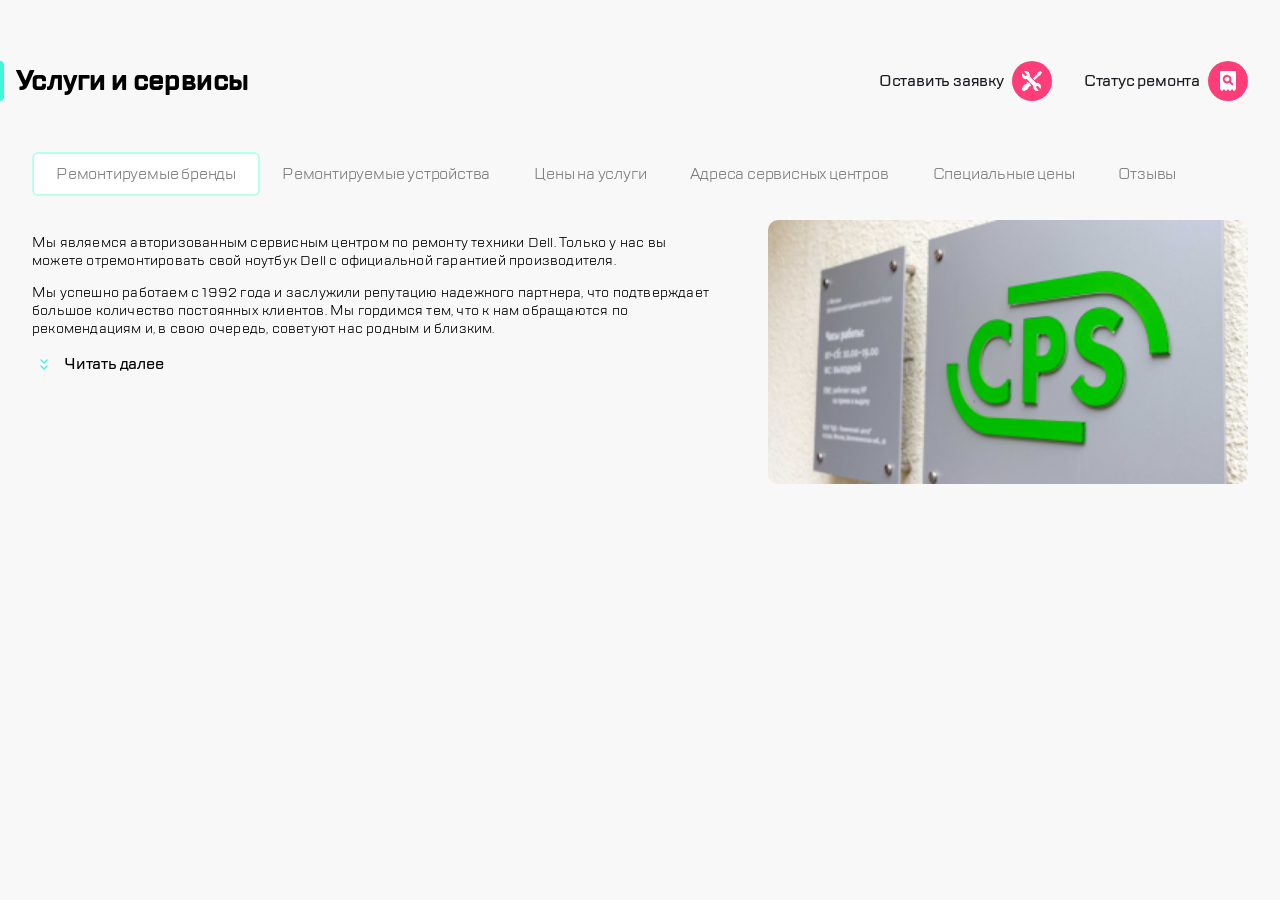
==== index.html @ 4cd9f76d "Update index.html пытаюсь сделать чтобы картинки работали" ====
<!DOCTYPE html>
<html lang="ru">
<head>
    <meta charset="UTF-8">
    <meta name="viewport" content="width=device-width, initial-scale=1.0">
    <link rel="stylesheet" href="style.css">
    <title>Центр по ремонту техники</title>
</head>
<body>
    <header>
        <nav class="header">
            <div header__block>
                <a href="#" class="header__icon"><img src="/header/burger.svg"></a>
                <img class="header__icon header__icon--768" src="/header/768/divider.svg">
                <img class="header__icon logo" src="/header/logo.svg">
                
            </div>
            <div header__block>
                <img src="/header/768/call.svg"  class="header__icon header__icon--768">
                <img src="/header/768/chat.svg" class="header__icon header__icon--768">
                <img src="/header/768/profile.svg" class="header__icon header__icon--768">
                <img class="header__icon divider-mob" src="/header/divider.svg">
                <a href="#" class="header__icon repair"><img src="/header/repair.svg"></a>
                <a href="#" class="header__icon checkstatus"><img src="/header/checkstatus.svg"></a>
            </div>
        </nav>
    </header>
        <main>
            <div class="title">
                <div class="title__block">
                    <img src="/main/highlight.svg">
                    <h1>Услуги и сервисы</h1>
                </div>
                <div class="title__block title__block--1120">
                    <a href="#" class="title__link">Оставить заявку<img src="/main/title1120/repair.svg"></a>
                    <a href="#" class="title__link">Статус ремонта<img src="/main/title1120/checkstatus.svg"></a>
                </div>
            </div>
            <div class="menu">
                <button class="menu__link menu__link--active">Ремонтируемые бренды</button>
                <button href="" class="menu__link">Ремонтируемые устройства</button>
                <button href="" class="menu__link">Цены на услуги</button>
                 <button href="" class="menu__link">Адреса сервисных центров</button>
                <button href="" class="menu__link">Специальные цены</button>
                <button href="" class="menu__link">Отзывы</button>
            </div>
            <section class="about">
            <div class="about__block">
                <p>Мы являемся авторизованным сервисным центром по ремонту техники Dell. Только у нас вы можете отремонтировать свой ноутбук Dell с официальной гарантией производителя.</p>
                <p class="about__text--768">Мы успешно работаем с 1992 года и заслужили репутацию надежного партнера<span class="about__text--1120">, что подтверждает большое количество постоянных клиентов. Мы гордимся тем, что к нам обращаются по рекомендациям и, в свою очередь, советуют нас родным и близким.</span></p>
                <button class="button button--button-icon" value="Читать далее">
                    <img src="/main/expand.svg">
                    Читать далее
                </button>
            </div>
                <img class="photo" src="/main/Picture Copy.png">
                
            </section>
            
        </main>
    
</body>
</html>
---- style.css ----
body {
    margin: 0;
    background-color: #F8F8F8;
}

@font-face {
    font-family: 'TT Lakes';
    src: url('TTLakes-Italic.eot');
    src: local('TT Lakes Italic'), local('TTLakes-Italic'),
        url('TTLakes-Italic.eot?#iefix') format('embedded-opentype'),
        url('TTLakes-Italic.woff') format('woff'),
        url('TTLakes-Italic.ttf') format('truetype');
    font-weight: normal;
    font-style: italic;
}

@font-face {
    font-family: 'TT Lakes Condensed';
    src: url('TTLakesCondensed-ExtraLight.eot');
    src: local('TT Lakes Condensed ExtraLight'), local('TTLakesCondensed-ExtraLight'),
        url('TTLakesCondensed-ExtraLight.eot?#iefix') format('embedded-opentype'),
        url('TTLakesCondensed-ExtraLight.woff') format('woff'),
        url('TTLakesCondensed-ExtraLight.ttf') format('truetype');
    font-weight: 200;
    font-style: normal;
}

@font-face {
    font-family: 'TT Lakes Compressed';
    src: url('TTLakesCompressed-Regular.eot');
    src: local('TT Lakes Compressed Regular'), local('TTLakesCompressed-Regular'),
        url('TTLakesCompressed-Regular.eot?#iefix') format('embedded-opentype'),
        url('TTLakesCompressed-Regular.woff') format('woff'),
        url('TTLakesCompressed-Regular.ttf') format('truetype');
    font-weight: normal;
    font-style: normal;
}

@font-face {
    font-family: 'TT Lakes Compressed';
    src: url('TTLakesCompressed-ThinItalic.eot');
    src: local('TT Lakes Compressed Thin Italic'), local('TTLakesCompressed-ThinItalic'),
        url('TTLakesCompressed-ThinItalic.eot?#iefix') format('embedded-opentype'),
        url('TTLakesCompressed-ThinItalic.woff') format('woff'),
        url('TTLakesCompressed-ThinItalic.ttf') format('truetype');
    font-weight: 100;
    font-style: italic;
}

@font-face {
    font-family: 'TT Lakes Condensed';
    src: url('TTLakesCondensed-Medium.eot');
    src: local('TT Lakes Condensed Medium'), local('TTLakesCondensed-Medium'),
        url('TTLakesCondensed-Medium.eot?#iefix') format('embedded-opentype'),
        url('TTLakesCondensed-Medium.woff') format('woff'),
        url('TTLakesCondensed-Medium.ttf') format('truetype');
    font-weight: 500;
    font-style: normal;
}

@font-face {
    font-family: 'TT Lakes Compressed';
    src: url('TTLakesCompressed-ExtraBoldItalic.eot');
    src: local('TT Lakes Compressed ExtraBold Italic'), local('TTLakesCompressed-ExtraBoldItalic'),
        url('TTLakesCompressed-ExtraBoldItalic.eot?#iefix') format('embedded-opentype'),
        url('TTLakesCompressed-ExtraBoldItalic.woff') format('woff'),
        url('TTLakesCompressed-ExtraBoldItalic.ttf') format('truetype');
    font-weight: 800;
    font-style: italic;
}

@font-face {
    font-family: 'TT Lakes';
    src: url('TTLakes-ExtraLightItalic.eot');
    src: local('TT Lakes ExtraLight Italic'), local('TTLakes-ExtraLightItalic'),
        url('TTLakes-ExtraLightItalic.eot?#iefix') format('embedded-opentype'),
        url('TTLakes-ExtraLightItalic.woff') format('woff'),
        url('TTLakes-ExtraLightItalic.ttf') format('truetype');
    font-weight: 200;
    font-style: italic;
}

@font-face {
    font-family: 'TT Lakes';
    src: url('TTLakes-LightItalic.eot');
    src: local('TT Lakes Light Italic'), local('TTLakes-LightItalic'),
        url('TTLakes-LightItalic.eot?#iefix') format('embedded-opentype'),
        url('TTLakes-LightItalic.woff') format('woff'),
        url('TTLakes-LightItalic.ttf') format('truetype');
    font-weight: 300;
    font-style: italic;
}

@font-face {
    font-family: 'TT Lakes';
    src: url('TTLakes-Thin.eot');
    src: local('TT Lakes Thin'), local('TTLakes-Thin'),
        url('TTLakes-Thin.eot?#iefix') format('embedded-opentype'),
        url('TTLakes-Thin.woff') format('woff'),
        url('TTLakes-Thin.ttf') format('truetype');
    font-weight: 100;
    font-style: normal;
}

@font-face {
    font-family: 'TT Lakes';
    src: url('TTLakes-DemiBoldItalic.eot');
    src: local('TT Lakes DemiBold Italic'), local('TTLakes-DemiBoldItalic'),
        url('TTLakes-DemiBoldItalic.eot?#iefix') format('embedded-opentype'),
        url('TTLakes-DemiBoldItalic.woff') format('woff'),
        url('TTLakes-DemiBoldItalic.ttf') format('truetype');
    font-weight: 600;
    font-style: italic;
}

@font-face {
    font-family: 'TT Lakes Condensed';
    src: url('TTLakesCondensed-Black.eot');
    src: local('TT Lakes Condensed Black'), local('TTLakesCondensed-Black'),
        url('TTLakesCondensed-Black.eot?#iefix') format('embedded-opentype'),
        url('TTLakesCondensed-Black.woff') format('woff'),
        url('TTLakesCondensed-Black.ttf') format('truetype');
    font-weight: 900;
    font-style: normal;
}

@font-face {
    font-family: 'TT Lakes Condensed';
    src: url('TTLakesCondensed-LightItalic.eot');
    src: local('TT Lakes Condensed Light Italic'), local('TTLakesCondensed-LightItalic'),
        url('TTLakesCondensed-LightItalic.eot?#iefix') format('embedded-opentype'),
        url('TTLakesCondensed-LightItalic.woff') format('woff'),
        url('TTLakesCondensed-LightItalic.ttf') format('truetype');
    font-weight: 300;
    font-style: italic;
}

@font-face {
    font-family: 'TT Lakes Condensed';
    src: url('TTLakesCondensed-DemiBold.eot');
    src: local('TT Lakes Condensed DemiBold'), local('TTLakesCondensed-DemiBold'),
        url('TTLakesCondensed-DemiBold.eot?#iefix') format('embedded-opentype'),
        url('TTLakesCondensed-DemiBold.woff') format('woff'),
        url('TTLakesCondensed-DemiBold.ttf') format('truetype');
    font-weight: 600;
    font-style: normal;
}

@font-face {
    font-family: 'TT Lakes Compressed';
    src: url('TTLakesCompressed-ExtraBold.eot');
    src: local('TT Lakes Compressed ExtraBold'), local('TTLakesCompressed-ExtraBold'),
        url('TTLakesCompressed-ExtraBold.eot?#iefix') format('embedded-opentype'),
        url('TTLakesCompressed-ExtraBold.woff') format('woff'),
        url('TTLakesCompressed-ExtraBold.ttf') format('truetype');
    font-weight: 800;
    font-style: normal;
}

@font-face {
    font-family: 'TT Lakes';
    src: url('TTLakes-ExtraBoldItalic.eot');
    src: local('TT Lakes ExtraBold Italic'), local('TTLakes-ExtraBoldItalic'),
        url('TTLakes-ExtraBoldItalic.eot?#iefix') format('embedded-opentype'),
        url('TTLakes-ExtraBoldItalic.woff') format('woff'),
        url('TTLakes-ExtraBoldItalic.ttf') format('truetype');
    font-weight: 800;
    font-style: italic;
}

@font-face {
    font-family: 'TT Lakes';
    src: url('TTLakes-ExtraLight.eot');
    src: local('TT Lakes ExtraLight'), local('TTLakes-ExtraLight'),
        url('TTLakes-ExtraLight.eot?#iefix') format('embedded-opentype'),
        url('TTLakes-ExtraLight.woff') format('woff'),
        url('TTLakes-ExtraLight.ttf') format('truetype');
    font-weight: 200;
    font-style: normal;
}

@font-face {
    font-family: 'TT Lakes Condensed';
    src: url('TTLakesCondensed-Bold.eot');
    src: local('TT Lakes Condensed Bold'), local('TTLakesCondensed-Bold'),
        url('TTLakesCondensed-Bold.eot?#iefix') format('embedded-opentype'),
        url('TTLakesCondensed-Bold.woff') format('woff'),
        url('TTLakesCondensed-Bold.ttf') format('truetype');
    font-weight: bold;
    font-style: normal;
}

@font-face {
    font-family: 'TT Lakes Condensed';
    src: url('TTLakesCondensed-ThinItalic.eot');
    src: local('TT Lakes Condensed Thin Italic'), local('TTLakesCondensed-ThinItalic'),
        url('TTLakesCondensed-ThinItalic.eot?#iefix') format('embedded-opentype'),
        url('TTLakesCondensed-ThinItalic.woff') format('woff'),
        url('TTLakesCondensed-ThinItalic.ttf') format('truetype');
    font-weight: 100;
    font-style: italic;
}

@font-face {
    font-family: 'TT Lakes Condensed';
    src: url('TTLakesCondensed-ExtraBoldItalic.eot');
    src: local('TT Lakes Condensed ExtraBold Italic'), local('TTLakesCondensed-ExtraBoldItalic'),
        url('TTLakesCondensed-ExtraBoldItalic.eot?#iefix') format('embedded-opentype'),
        url('TTLakesCondensed-ExtraBoldItalic.woff') format('woff'),
        url('TTLakesCondensed-ExtraBoldItalic.ttf') format('truetype');
    font-weight: 800;
    font-style: italic;
}

@font-face {
    font-family: 'TT Lakes Compressed';
    src: url('TTLakesCompressed-Medium.eot');
    src: local('TT Lakes Compressed Medium'), local('TTLakesCompressed-Medium'),
        url('TTLakesCompressed-Medium.eot?#iefix') format('embedded-opentype'),
        url('TTLakesCompressed-Medium.woff') format('woff'),
        url('TTLakesCompressed-Medium.ttf') format('truetype');
    font-weight: 500;
    font-style: normal;
}

@font-face {
    font-family: 'TT Lakes Condensed';
    src: url('TTLakesCondensed-Thin.eot');
    src: local('TT Lakes Condensed Thin'), local('TTLakesCondensed-Thin'),
        url('TTLakesCondensed-Thin.eot?#iefix') format('embedded-opentype'),
        url('TTLakesCondensed-Thin.woff') format('woff'),
        url('TTLakesCondensed-Thin.ttf') format('truetype');
    font-weight: 100;
    font-style: normal;
}

@font-face {
    font-family: 'TT Lakes Compressed';
    src: url('TTLakesCompressed-Italic.eot');
    src: local('TT Lakes Compressed Italic'), local('TTLakesCompressed-Italic'),
        url('TTLakesCompressed-Italic.eot?#iefix') format('embedded-opentype'),
        url('TTLakesCompressed-Italic.woff') format('woff'),
        url('TTLakesCompressed-Italic.ttf') format('truetype');
    font-weight: normal;
    font-style: italic;
}

@font-face {
    font-family: 'TT Lakes Compressed';
    src: url('TTLakesCompressed-Light.eot');
    src: local('TT Lakes Compressed Light'), local('TTLakesCompressed-Light'),
        url('TTLakesCompressed-Light.eot?#iefix') format('embedded-opentype'),
        url('TTLakesCompressed-Light.woff') format('woff'),
        url('TTLakesCompressed-Light.ttf') format('truetype');
    font-weight: 300;
    font-style: normal;
}

@font-face {
    font-family: 'TT Lakes Compressed';
    src: url('TTLakesCompressed-LightItalic.eot');
    src: local('TT Lakes Compressed Light Italic'), local('TTLakesCompressed-LightItalic'),
        url('TTLakesCompressed-LightItalic.eot?#iefix') format('embedded-opentype'),
        url('TTLakesCompressed-LightItalic.woff') format('woff'),
        url('TTLakesCompressed-LightItalic.ttf') format('truetype');
    font-weight: 300;
    font-style: italic;
}

@font-face {
    font-family: 'TT Lakes Condensed';
    src: url('TTLakesCondensed-Regular.eot');
    src: local('TT Lakes Condensed Regular'), local('TTLakesCondensed-Regular'),
        url('TTLakesCondensed-Regular.eot?#iefix') format('embedded-opentype'),
        url('TTLakesCondensed-Regular.woff') format('woff'),
        url('TTLakesCondensed-Regular.ttf') format('truetype');
    font-weight: normal;
    font-style: normal;
}

@font-face {
    font-family: 'TT Lakes Condensed';
    src: url('TTLakesCondensed-Light.eot');
    src: local('TT Lakes Condensed Light'), local('TTLakesCondensed-Light'),
        url('TTLakesCondensed-Light.eot?#iefix') format('embedded-opentype'),
        url('TTLakesCondensed-Light.woff') format('woff'),
        url('TTLakesCondensed-Light.ttf') format('truetype');
    font-weight: 300;
    font-style: normal;
}

@font-face {
    font-family: 'TT Lakes';
    src: url('TTLakes-Bold.eot');
    src: local('TT Lakes Bold'), local('TTLakes-Bold'),
        url('TTLakes-Bold.eot?#iefix') format('embedded-opentype'),
        url('TTLakes-Bold.woff') format('woff'),
        url('TTLakes-Bold.ttf') format('truetype');
    font-weight: bold;
    font-style: normal;
}

@font-face {
    font-family: 'TT Lakes';
    src: url('TTLakes-DemiBold.eot');
    src: local('TT Lakes DemiBold'), local('TTLakes-DemiBold'),
        url('TTLakes-DemiBold.eot?#iefix') format('embedded-opentype'),
        url('TTLakes-DemiBold.woff') format('woff'),
        url('TTLakes-DemiBold.ttf') format('truetype');
    font-weight: 600;
    font-style: normal;
}

@font-face {
    font-family: 'TT Lakes Compressed';
    src: url('TTLakesCompressed-Thin.eot');
    src: local('TT Lakes Compressed Thin'), local('TTLakesCompressed-Thin'),
        url('TTLakesCompressed-Thin.eot?#iefix') format('embedded-opentype'),
        url('TTLakesCompressed-Thin.woff') format('woff'),
        url('TTLakesCompressed-Thin.ttf') format('truetype');
    font-weight: 100;
    font-style: normal;
}

@font-face {
    font-family: 'TT Lakes';
    src: url('TTLakes-Black.eot');
    src: local('TT Lakes Black'), local('TTLakes-Black'),
        url('TTLakes-Black.eot?#iefix') format('embedded-opentype'),
        url('TTLakes-Black.woff') format('woff'),
        url('TTLakes-Black.ttf') format('truetype');
    font-weight: 900;
    font-style: normal;
}

@font-face {
    font-family: 'TT Lakes';
    src: url('TTLakes-MediumItalic.eot');
    src: local('TT Lakes Medium Italic'), local('TTLakes-MediumItalic'),
        url('TTLakes-MediumItalic.eot?#iefix') format('embedded-opentype'),
        url('TTLakes-MediumItalic.woff') format('woff'),
        url('TTLakes-MediumItalic.ttf') format('truetype');
    font-weight: 500;
    font-style: italic;
}

@font-face {
    font-family: 'TT Lakes Condensed';
    src: url('TTLakesCondensed-ExtraBold.eot');
    src: local('TT Lakes Condensed ExtraBold'), local('TTLakesCondensed-ExtraBold'),
        url('TTLakesCondensed-ExtraBold.eot?#iefix') format('embedded-opentype'),
        url('TTLakesCondensed-ExtraBold.woff') format('woff'),
        url('TTLakesCondensed-ExtraBold.ttf') format('truetype');
    font-weight: 800;
    font-style: normal;
}

@font-face {
    font-family: 'TT Lakes Condensed';
    src: url('TTLakesCondensed-ExtraLightItalic.eot');
    src: local('TT Lakes Condensed ExtraLight Italic'), local('TTLakesCondensed-ExtraLightItalic'),
        url('TTLakesCondensed-ExtraLightItalic.eot?#iefix') format('embedded-opentype'),
        url('TTLakesCondensed-ExtraLightItalic.woff') format('woff'),
        url('TTLakesCondensed-ExtraLightItalic.ttf') format('truetype');
    font-weight: 200;
    font-style: italic;
}

@font-face {
    font-family: 'TT Lakes';
    src: url('TTLakes-Medium.eot');
    src: local('TT Lakes Medium'), local('TTLakes-Medium'),
        url('TTLakes-Medium.eot?#iefix') format('embedded-opentype'),
        url('TTLakes-Medium.woff') format('woff'),
        url('TTLakes-Medium.ttf') format('truetype');
    font-weight: 500;
    font-style: normal;
}

@font-face {
    font-family: 'TT Lakes Condensed';
    src: url('TTLakesCondensed-DemiBoldItalic.eot');
    src: local('TT Lakes Condensed DemiBold Italic'), local('TTLakesCondensed-DemiBoldItalic'),
        url('TTLakesCondensed-DemiBoldItalic.eot?#iefix') format('embedded-opentype'),
        url('TTLakesCondensed-DemiBoldItalic.woff') format('woff'),
        url('TTLakesCondensed-DemiBoldItalic.ttf') format('truetype');
    font-weight: 600;
    font-style: italic;
}

@font-face {
    font-family: 'TT Lakes Compressed';
    src: url('TTLakesCompressed-BoldItalic.eot');
    src: local('TT Lakes Compressed Bold Italic'), local('TTLakesCompressed-BoldItalic'),
        url('TTLakesCompressed-BoldItalic.eot?#iefix') format('embedded-opentype'),
        url('TTLakesCompressed-BoldItalic.woff') format('woff'),
        url('TTLakesCompressed-BoldItalic.ttf') format('truetype');
    font-weight: bold;
    font-style: italic;
}

@font-face {
    font-family: 'TT Lakes Compressed';
    src: url('TTLakesCompressed-ExtraLightItalic.eot');
    src: local('TT Lakes Compressed ExtraLight Italic'), local('TTLakesCompressed-ExtraLightItalic'),
        url('TTLakesCompressed-ExtraLightItalic.eot?#iefix') format('embedded-opentype'),
        url('TTLakesCompressed-ExtraLightItalic.woff') format('woff'),
        url('TTLakesCompressed-ExtraLightItalic.ttf') format('truetype');
    font-weight: 200;
    font-style: italic;
}

@font-face {
    font-family: 'TT Lakes';
    src: url('TTLakes-Regular.eot');
    src: local('TT Lakes Regular'), local('TTLakes-Regular'),
        url('TTLakes-Regular.eot?#iefix') format('embedded-opentype'),
        url('TTLakes-Regular.woff') format('woff'),
        url('TTLakes-Regular.ttf') format('truetype');
    font-weight: normal;
    font-style: normal;
}

@font-face {
    font-family: 'TT Lakes';
    src: url('TTLakes-BoldItalic.eot');
    src: local('TT Lakes Bold Italic'), local('TTLakes-BoldItalic'),
        url('TTLakes-BoldItalic.eot?#iefix') format('embedded-opentype'),
        url('TTLakes-BoldItalic.woff') format('woff'),
        url('TTLakes-BoldItalic.ttf') format('truetype');
    font-weight: bold;
    font-style: italic;
}

@font-face {
    font-family: 'TT Lakes Condensed';
    src: url('TTLakesCondensed-MediumItalic.eot');
    src: local('TT Lakes Condensed Medium Italic'), local('TTLakesCondensed-MediumItalic'),
        url('TTLakesCondensed-MediumItalic.eot?#iefix') format('embedded-opentype'),
        url('TTLakesCondensed-MediumItalic.woff') format('woff'),
        url('TTLakesCondensed-MediumItalic.ttf') format('truetype');
    font-weight: 500;
    font-style: italic;
}

@font-face {
    font-family: 'TT Lakes Condensed';
    src: url('TTLakesCondensed-Italic.eot');
    src: local('TT Lakes Condensed Italic'), local('TTLakesCondensed-Italic'),
        url('TTLakesCondensed-Italic.eot?#iefix') format('embedded-opentype'),
        url('TTLakesCondensed-Italic.woff') format('woff'),
        url('TTLakesCondensed-Italic.ttf') format('truetype');
    font-weight: normal;
    font-style: italic;
}

@font-face {
    font-family: 'TT Lakes';
    src: url('TTLakes-ThinItalic.eot');
    src: local('TT Lakes Thin Italic'), local('TTLakes-ThinItalic'),
        url('TTLakes-ThinItalic.eot?#iefix') format('embedded-opentype'),
        url('TTLakes-ThinItalic.woff') format('woff'),
        url('TTLakes-ThinItalic.ttf') format('truetype');
    font-weight: 100;
    font-style: italic;
}

@font-face {
    font-family: 'TT Lakes Compressed';
    src: url('TTLakesCompressed-DemiBold.eot');
    src: local('TT Lakes Compressed DemiBold'), local('TTLakesCompressed-DemiBold'),
        url('TTLakesCompressed-DemiBold.eot?#iefix') format('embedded-opentype'),
        url('TTLakesCompressed-DemiBold.woff') format('woff'),
        url('TTLakesCompressed-DemiBold.ttf') format('truetype');
    font-weight: 600;
    font-style: normal;
}

@font-face {
    font-family: 'TT Lakes';
    src: url('TTLakes-BlackItalic.eot');
    src: local('TT Lakes Black Italic'), local('TTLakes-BlackItalic'),
        url('TTLakes-BlackItalic.eot?#iefix') format('embedded-opentype'),
        url('TTLakes-BlackItalic.woff') format('woff'),
        url('TTLakes-BlackItalic.ttf') format('truetype');
    font-weight: 900;
    font-style: italic;
}

@font-face {
    font-family: 'TT Lakes Compressed';
    src: url('TTLakesCompressed-Bold.eot');
    src: local('TT Lakes Compressed Bold'), local('TTLakesCompressed-Bold'),
        url('TTLakesCompressed-Bold.eot?#iefix') format('embedded-opentype'),
        url('TTLakesCompressed-Bold.woff') format('woff'),
        url('TTLakesCompressed-Bold.ttf') format('truetype');
    font-weight: bold;
    font-style: normal;
}

@font-face {
    font-family: 'TT Lakes Condensed';
    src: url('TTLakesCondensed-BlackItalic.eot');
    src: local('TT Lakes Condensed Black Italic'), local('TTLakesCondensed-BlackItalic'),
        url('TTLakesCondensed-BlackItalic.eot?#iefix') format('embedded-opentype'),
        url('TTLakesCondensed-BlackItalic.woff') format('woff'),
        url('TTLakesCondensed-BlackItalic.ttf') format('truetype');
    font-weight: 900;
    font-style: italic;
}

@font-face {
    font-family: 'TT Lakes Compressed';
    src: url('TTLakesCompressed-MediumItalic.eot');
    src: local('TT Lakes Compressed Medium Italic'), local('TTLakesCompressed-MediumItalic'),
        url('TTLakesCompressed-MediumItalic.eot?#iefix') format('embedded-opentype'),
        url('TTLakesCompressed-MediumItalic.woff') format('woff'),
        url('TTLakesCompressed-MediumItalic.ttf') format('truetype');
    font-weight: 500;
    font-style: italic;
}

@font-face {
    font-family: 'TT Lakes Condensed';
    src: url('TTLakesCondensed-BoldItalic.eot');
    src: local('TT Lakes Condensed Bold Italic'), local('TTLakesCondensed-BoldItalic'),
        url('TTLakesCondensed-BoldItalic.eot?#iefix') format('embedded-opentype'),
        url('TTLakesCondensed-BoldItalic.woff') format('woff'),
        url('TTLakesCondensed-BoldItalic.ttf') format('truetype');
    font-weight: bold;
    font-style: italic;
}

@font-face {
    font-family: 'TT Lakes Compressed';
    src: url('TTLakesCompressed-ExtraLight.eot');
    src: local('TT Lakes Compressed ExtraLight'), local('TTLakesCompressed-ExtraLight'),
        url('TTLakesCompressed-ExtraLight.eot?#iefix') format('embedded-opentype'),
        url('TTLakesCompressed-ExtraLight.woff') format('woff'),
        url('TTLakesCompressed-ExtraLight.ttf') format('truetype');
    font-weight: 200;
    font-style: normal;
}

@font-face {
    font-family: 'TT Lakes';
    src: url('TTLakes-ExtraBold.eot');
    src: local('TT Lakes ExtraBold'), local('TTLakes-ExtraBold'),
        url('TTLakes-ExtraBold.eot?#iefix') format('embedded-opentype'),
        url('TTLakes-ExtraBold.woff') format('woff'),
        url('TTLakes-ExtraBold.ttf') format('truetype');
    font-weight: 800;
    font-style: normal;
}

@font-face {
    font-family: 'TT Lakes Compressed';
    src: url('TTLakesCompressed-DemiBoldItalic.eot');
    src: local('TT Lakes Compressed DemiBold Italic'), local('TTLakesCompressed-DemiBoldItalic'),
        url('TTLakesCompressed-DemiBoldItalic.eot?#iefix') format('embedded-opentype'),
        url('TTLakesCompressed-DemiBoldItalic.woff') format('woff'),
        url('TTLakesCompressed-DemiBoldItalic.ttf') format('truetype');
    font-weight: 600;
    font-style: italic;
}

@font-face {
    font-family: 'TT Lakes Compressed';
    src: url('TTLakesCompressed-BlackItalic.eot');
    src: local('TT Lakes Compressed Black Italic'), local('TTLakesCompressed-BlackItalic'),
        url('TTLakesCompressed-BlackItalic.eot?#iefix') format('embedded-opentype'),
        url('TTLakesCompressed-BlackItalic.woff') format('woff'),
        url('TTLakesCompressed-BlackItalic.ttf') format('truetype');
    font-weight: 900;
    font-style: italic;
}

@font-face {
    font-family: 'TT Lakes';
    src: url('TTLakes-Light.eot');
    src: local('TT Lakes Light'), local('TTLakes-Light'),
        url('TTLakes-Light.eot?#iefix') format('embedded-opentype'),
        url('TTLakes-Light.woff') format('woff'),
        url('TTLakes-Light.ttf') format('truetype');
    font-weight: 300;
    font-style: normal;
}

@font-face {
    font-family: 'TT Lakes Compressed';
    src: url('TTLakesCompressed-Black.eot');
    src: local('TT Lakes Compressed Black'), local('TTLakesCompressed-Black'),
        url('TTLakesCompressed-Black.eot?#iefix') format('embedded-opentype'),
        url('TTLakesCompressed-Black.woff') format('woff'),
        url('TTLakesCompressed-Black.ttf') format('truetype');
    font-weight: 900;
    font-style: normal;
}



.header {
    display: flex;
    justify-content: space-between;
    height: 88px;
    align-items: center;
    padding-left: 16px;
    padding-right: 16px;
    background-color: white;
}

.header__icon {
    margin-right: 16px;
}

.header__icon:last-child{
    margin-right: 0;
}

.title {
    margin-top: 24px;
    display: flex;
    background-color: #F8F8F8;
    justify-content: space-between;
    align-items: center;
    
}

.title__block {

    display: flex;

}

.title__link {
    margin-left: 32px;
    align-items: center;
    display: flex;
    font-family: TT Lakes;
    font-weight: 500;
    font-size: 16px;
    line-height: 24px;
    letter-spacing: -0.20000000298023224px;
    text-align: left;
    color: #1B1C21;
    text-decoration: none;
    justify-content: center;
    img {
        margin-left: 8px;
    }
}

h1 {
    margin-left: 12px;
    font-family: TT Lakes;
    font-size: 28px;
    line-height: 40px;
    letter-spacing: -0.6px;
    text-align: left;
}

.menu {
    display: flex;
    justify-content: flex-start;
    overflow: scroll;
    white-space: nowrap;
    vertical-align: middle;
    margin-left: 16px;

}

.menu::-webkit-scrollbar {
    display: none;
}

.menu__link {
    font-family: TT Lakes;
    font-size: 16px;
    line-height: 24px;
    letter-spacing: -0.20000000298023224px;
    text-align: left;
    padding: 8px 22px;
    vertical-align: middle;
    border: none;
    background-color: #F8F8F8;
    color: #7E7E82;

}

.menu__link--active {
    border:2px solid #B8FFEC;
    border-radius: 6px;
    background-color: white;
}

.about {
    font-family: TT Lakes;
    font-size: 14px;
    line-height: 18px;
    letter-spacing: 0.20000000298023224px;
    text-align: left;
    margin: 16px;
    margin-top: 24px;
    display: flex;
    

}



.button--button-icon {
    border: none;
    display: flex;
    align-items: center;
    background-color:  #F8F8F8;
    margin-left: 0;
    padding: 0;
    margin-bottom: 16px;
    font-family: TT Lakes;
    font-size: 16px;
    line-height: 24px;
    letter-spacing: -0.20000000298023224px;
    font-weight: 500;
    text-align: left;
img{
    margin-right: 8px;
}
}

.photo {
    width: 100%;
    height: auto;
    border-radius: 10px;
    margin-left: 48px;
}

@media screen and (width < 768px) {
    .header__icon--768, .about__text--768 {
        display: none;
    }

    .about {
        flex-direction: column;
        margin: 24px;
    }

    .photo{
        border-radius: 0px;
        margin-left: 0px;
        Position :relative; 
        left: 50%; 
        width: 100vw; 
        margin-left: -50vw;
    }

    

}

@media screen and (width < 1119px){
    .about__text--1120, .title__block--1120{
        display: none;
    }

}

@media screen and (width > 1119px) {
    .menu {
        flex-wrap: wrap;
        margin-left: 32px;
        margin-right: 32px;
    }
    .header {
        display: none;
    }

    .title{
        margin-top: 42px;
        margin-right: 32px;
        margin-bottom: 32px;
    }

    .about {
        margin-left: 32px;
        margin-right: 32px;
    }
}
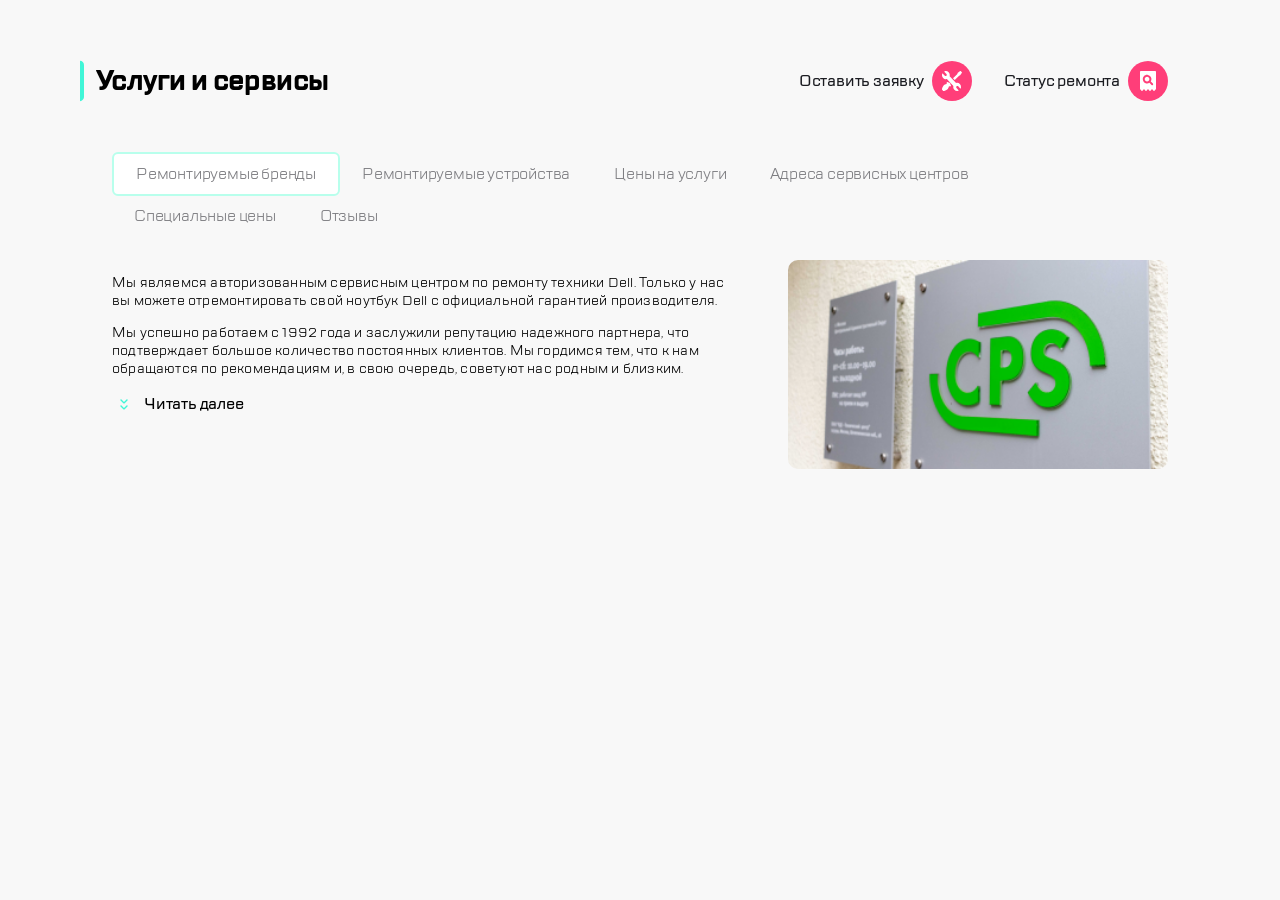
==== commit 91e65758: "commit" ====
--- a/index.html
+++ b/index.html
@@ -10,50 +10,50 @@
     <header>
         <nav class="header">
             <div header__block>
-                <a href="#" class="header__icon"><img src="/header/burger.svg"></a>
-                <img class="header__icon header__icon--768" src="/header/768/divider.svg">
-                <img class="header__icon logo" src="/header/logo.svg">
+                <a href="#" class="header__icon"><img src="header\burger.svg"></a>
+                <img class="header__icon header__icon--768" src="header\768\divider.svg">
+                <img class="header__icon logo" src="header\logo.svg">
                 
             </div>
             <div header__block>
-                <img src="/header/768/call.svg"  class="header__icon header__icon--768">
-                <img src="/header/768/chat.svg" class="header__icon header__icon--768">
-                <img src="/header/768/profile.svg" class="header__icon header__icon--768">
-                <img class="header__icon divider-mob" src="/header/divider.svg">
-                <a href="#" class="header__icon repair"><img src="/header/repair.svg"></a>
-                <a href="#" class="header__icon checkstatus"><img src="/header/checkstatus.svg"></a>
+                <img src="header\768\call.svg"  class="header__icon header__icon--768">
+                <img src="header\768\chat.svg" class="header__icon header__icon--768">
+                <img src="header\768\profile.svg" class="header__icon header__icon--768">
+                <img class="header__icon divider-mob" src="header\divider.svg">
+                <a href="#" class="header__icon repair"><img src="header\repair.svg"></a>
+                <a href="#" class="header__icon checkstatus"><img src="header\checkstatus.svg"></a>
             </div>
         </nav>
     </header>
         <main>
             <div class="title">
                 <div class="title__block">
-                    <img src="/main/highlight.svg">
+                    <img src="main\highlight.svg">
                     <h1>Услуги и сервисы</h1>
                 </div>
                 <div class="title__block title__block--1120">
-                    <a href="#" class="title__link">Оставить заявку<img src="/main/title1120/repair.svg"></a>
-                    <a href="#" class="title__link">Статус ремонта<img src="/main/title1120/checkstatus.svg"></a>
+                    <a href="#" class="title__link">Оставить заявку<img src="main/title1120\repair.svg"></a>
+                    <a href="#" class="title__link">Статус ремонта<img src="main\title1120\checkstatus.svg"></a>
                 </div>
             </div>
             <div class="menu">
                 <button class="menu__link menu__link--active">Ремонтируемые бренды</button>
-                <button href="" class="menu__link">Ремонтируемые устройства</button>
-                <button href="" class="menu__link">Цены на услуги</button>
-                 <button href="" class="menu__link">Адреса сервисных центров</button>
-                <button href="" class="menu__link">Специальные цены</button>
-                <button href="" class="menu__link">Отзывы</button>
+                <button href="#" class="menu__link">Ремонтируемые устройства</button>
+                <button href="#" class="menu__link">Цены на услуги</button>
+                 <button href="#" class="menu__link">Адреса сервисных центров</button>
+                <button href="#" class="menu__link">Специальные цены</button>
+                <button href="#" class="menu__link">Отзывы</button>
             </div>
             <section class="about">
             <div class="about__block">
                 <p>Мы являемся авторизованным сервисным центром по ремонту техники Dell. Только у нас вы можете отремонтировать свой ноутбук Dell с официальной гарантией производителя.</p>
                 <p class="about__text--768">Мы успешно работаем с 1992 года и заслужили репутацию надежного партнера<span class="about__text--1120">, что подтверждает большое количество постоянных клиентов. Мы гордимся тем, что к нам обращаются по рекомендациям и, в свою очередь, советуют нас родным и близким.</span></p>
-                <button class="button button--button-icon" value="Читать далее">
-                    <img src="/main/expand.svg">
+                <button class="button button--button-icon" href="#" value="Читать далее">
+                    <img src="main\expand.svg">
                     Читать далее
                 </button>
             </div>
-                <img class="photo" src="/main/Picture Copy.png">
+                <img class="photo" src="main\Picture Copy.png">
                 
             </section>
             
--- a/style.css
+++ b/style.css
@@ -597,7 +597,11 @@
     font-style: normal;
 }
 
-
+main {
+    max-width: 1120px;
+    margin-left: auto;
+    margin-right: auto;
+}
 
 .header {
     display: flex;
@@ -611,6 +615,7 @@
 
 .header__icon {
     margin-right: 16px;
+    vertical-align: middle;
 }
 
 .header__icon:last-child{
@@ -627,7 +632,6 @@
 }
 
 .title__block {
-
     display: flex;
 
 }
@@ -684,7 +688,13 @@
     border: none;
     background-color: #F8F8F8;
     color: #7E7E82;
-
+    
+
+}
+
+.menu__link:hover {
+    cursor: pointer;
+    opacity: 80%;
 }
 
 .menu__link--active {
